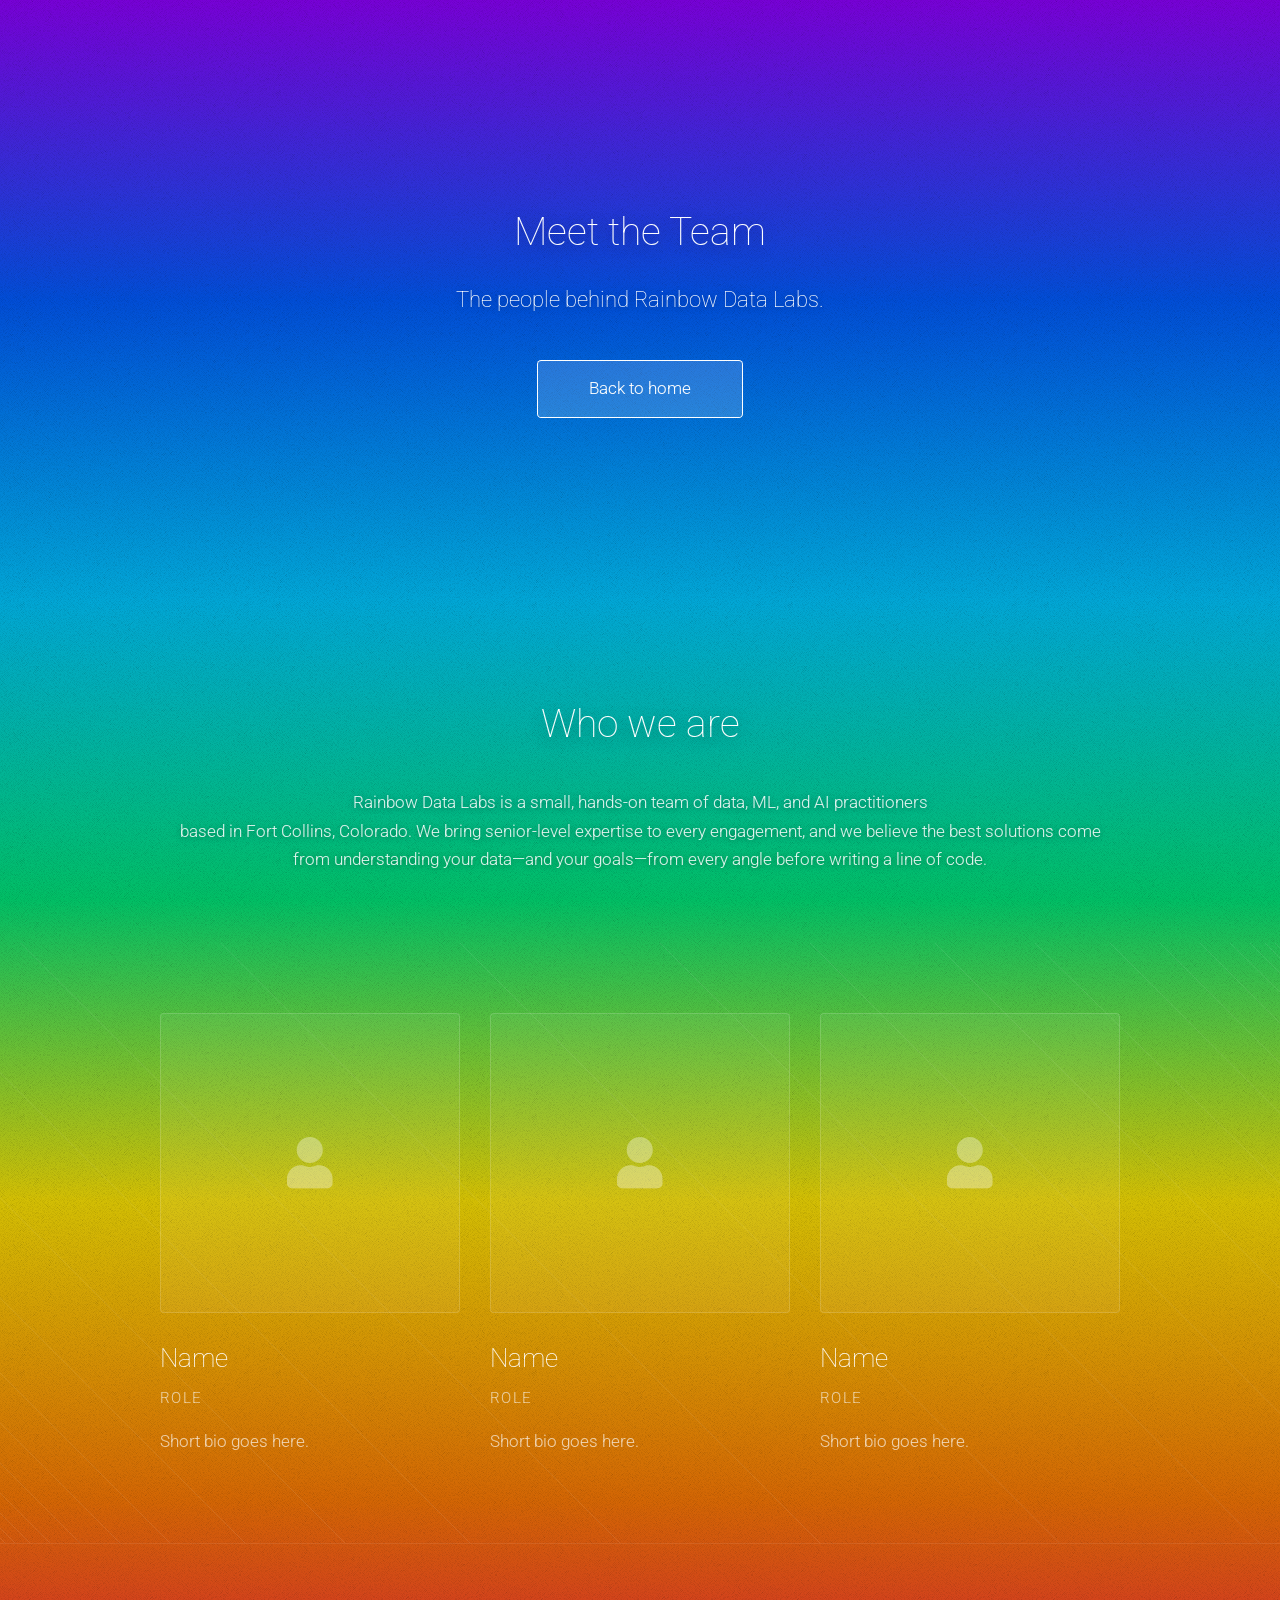
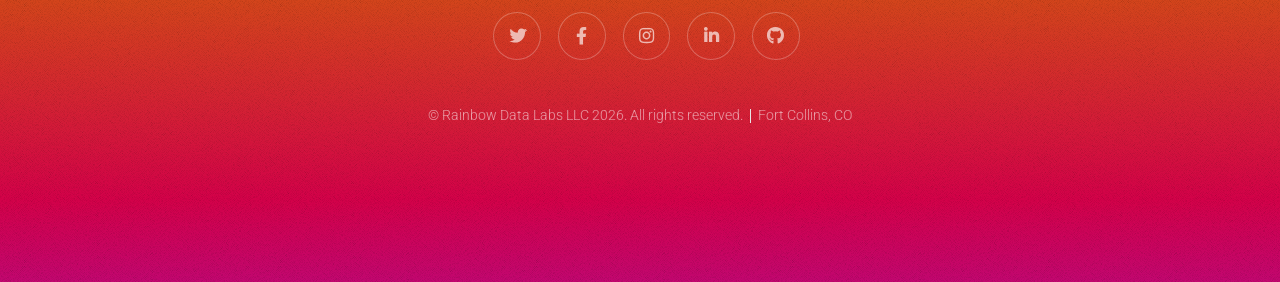
==== team.html @ acb71891 "Add Meet the Team page Simple standalone page with an intro paragraph and placeholder photo cards (n" ====
<!DOCTYPE HTML>
<!--
	Tessellate by HTML5 UP
	html5up.net | @ajlkn
	Free for personal and commercial use under the CCA 3.0 license (html5up.net/license)
-->
<html>
	<head>
		<title>Meet the Team | Rainbow Data Labs</title>
		<meta charset="utf-8" />
		<meta name="viewport" content="width=device-width, initial-scale=1, user-scalable=no" />
		<meta name="description" content="Meet the team behind Rainbow Data Labs — data, machine learning, and AI consulting in Fort Collins, Colorado." />
		<link rel="icon" href="images/favicon.svg" type="image/svg+xml" />
		<link rel="stylesheet" href="assets/css/main.css" />
		<style>
			.team-photo {
				display: block;
				width: 100%;
				padding-bottom: 100%;
				position: relative;
				border-radius: 4px;
				box-shadow: inset 0 0 0 1px rgba(255, 255, 255, 0.15);
				background: rgba(255, 255, 255, 0.05);
				margin-bottom: 1.5em;
				overflow: hidden;
			}

				.team-photo img {
					position: absolute;
					top: 0;
					left: 0;
					width: 100%;
					height: 100%;
					object-fit: cover;
				}

				.team-photo .icon {
					position: absolute;
					top: 50%;
					left: 50%;
					transform: translate(-50%, -50%);
					font-size: 3em;
					color: rgba(255, 255, 255, 0.35);
				}

			.team-member h3 {
				margin-bottom: 0.25em;
			}

			.team-member .role {
				display: block;
				margin-bottom: 1em;
				font-size: 0.85em;
				text-transform: uppercase;
				letter-spacing: 0.1em;
				color: rgba(255, 255, 255, 0.6);
			}
		</style>
	</head>
	<body class="is-preload">

		<!-- Header -->
			<section id="header" class="dark">
				<header>
					<h1>Meet the Team</h1>
					<p>The people behind Rainbow Data Labs.</p>
				</header>
				<footer>
					<a href="index.html" class="button">Back to home</a>
				</footer>
			</section>

		<!-- Team -->
			<section id="team" class="main">
				<header>
					<div class="container">
						<h2>Who we are</h2>
						<p>Rainbow Data Labs is a small, hands-on team of data, ML, and AI practitioners<br />
						based in Fort Collins, Colorado. We bring senior-level expertise to every engagement,
						and we believe the best solutions come from understanding your data—and your
						goals—from every angle before writing a line of code.</p>
					</div>
				</header>
				<div class="content dark style2">
					<div class="container">
						<div class="row">
							<div class="col-4 col-12-narrow team-member">
								<span class="team-photo">
									<span class="icon solid fa-user"></span>
									<!-- Replace with: <img src="images/team-01.jpg" alt="Team member name" /> -->
								</span>
								<h3>Name</h3>
								<span class="role">Role</span>
								<p>Short bio goes here.</p>
							</div>
							<div class="col-4 col-12-narrow team-member">
								<span class="team-photo">
									<span class="icon solid fa-user"></span>
									<!-- Replace with: <img src="images/team-02.jpg" alt="Team member name" /> -->
								</span>
								<h3>Name</h3>
								<span class="role">Role</span>
								<p>Short bio goes here.</p>
							</div>
							<div class="col-4 col-12-narrow team-member">
								<span class="team-photo">
									<span class="icon solid fa-user"></span>
									<!-- Replace with: <img src="images/team-03.jpg" alt="Team member name" /> -->
								</span>
								<h3>Name</h3>
								<span class="role">Role</span>
								<p>Short bio goes here.</p>
							</div>
						</div>
					</div>
				</div>
			</section>

		<!-- Footer -->
			<section id="footer">
				<ul class="icons">
					<li><a href="#" class="icon brands fa-twitter"><span class="label">Twitter</span></a></li>
					<li><a href="#" class="icon brands fa-facebook-f"><span class="label">Facebook</span></a></li>
					<li><a href="#" class="icon brands fa-instagram"><span class="label">Instagram</span></a></li>
					<li><a href="#" class="icon brands fa-linkedin-in"><span class="label">LinkedIn</span></a></li>
					<li><a href="#" class="icon brands fa-github"><span class="label">GitHub</span></a></li>
				</ul>
				<div class="copyright">
					<ul class="menu">
						<li>&copy; Rainbow Data Labs LLC 2026. All rights reserved.</li><li>Fort Collins, CO</li>
					</ul>
				</div>
			</section>

		<!-- Scripts -->
			<script src="assets/js/jquery.min.js"></script>
			<script src="assets/js/browser.min.js"></script>
			<script src="assets/js/breakpoints.min.js"></script>
			<script src="assets/js/util.js"></script>
			<script src="assets/js/main.js"></script>

	</body>
</html>
---- assets/css/main.css ----
@import url("fontawesome-all.min.css");
@import url("https://fonts.googleapis.com/css?family=Roboto:100,100italic,300,300italic,400,400italic");

/*
	Tessellate by HTML5 UP
	html5up.net | @ajlkn
	Free for personal and commercial use under the CCA 3.0 license (html5up.net/license)
*/

html, body, div, span, applet, object,
iframe, h1, h2, h3, h4, h5, h6, p, blockquote,
pre, a, abbr, acronym, address, big, cite,
code, del, dfn, em, img, ins, kbd, q, s, samp,
small, strike, strong, sub, sup, tt, var, b,
u, i, center, dl, dt, dd, ol, ul, li, fieldset,
form, label, legend, table, caption, tbody,
tfoot, thead, tr, th, td, article, aside,
canvas, details, embed, figure, figcaption,
footer, header, hgroup, menu, nav, output, ruby,
section, summary, time, mark, audio, video {
	margin: 0;
	padding: 0;
	border: 0;
	font-size: 100%;
	font: inherit;
	vertical-align: baseline;}

article, aside, details, figcaption, figure,
footer, header, hgroup, menu, nav, section {
	display: block;}

body {
	line-height: 1;
}

ol, ul {
	list-style: none;
}

blockquote, q {
	quotes: none;
}

	blockquote:before, blockquote:after, q:before, q:after {
		content: '';
		content: none;
	}

table {
	border-collapse: collapse;
	border-spacing: 0;
}

body {
	-webkit-text-size-adjust: none;
}

mark {
	background-color: transparent;
	color: inherit;
}

input::-moz-focus-inner {
	border: 0;
	padding: 0;
}

input, select, textarea {
	-moz-appearance: none;
	-webkit-appearance: none;
	-ms-appearance: none;
	appearance: none;
}

/* Basic */

	@-ms-viewport {
		width: device-width;
	}

	html {
		box-sizing: border-box;
	}

	*, *:before, *:after {
		box-sizing: inherit;
	}

	body {
		background-image: url("images/overlay.png"),
			linear-gradient(rgba(10, 10, 24, 0.18), rgba(10, 10, 24, 0.18)),
			repeating-linear-gradient(180deg,
				#8f00ff 0px,
				#005cff 300px,
				#00c8ff 600px,
				#00e676 900px,
				#ffe600 1200px,
				#ff7a00 1500px,
				#ff0054 1800px,
				#b517ff 2100px,
				#8f00ff 2400px);
		font-family: 'Roboto', sans-serif;
		font-weight: 300;
		font-size: 17pt;
		line-height: 1.75em;
		color: #888;
		-webkit-text-stroke: 0.1px;
	}

		body.is-preload *, body.is-preload *:before, body.is-preload *:after {
			-moz-animation: none !important;
			-webkit-animation: none !important;
			-ms-animation: none !important;
			animation: none !important;
			-moz-transition: none !important;
			-webkit-transition: none !important;
			-ms-transition: none !important;
			transition: none !important;
		}

	.dark {
		color: #aaa;
		color: rgba(255, 255, 255, 0.65);
	}

	input, textarea, select {
		font-family: 'Roboto', sans-serif;
		font-weight: 300;
		font-size: 17pt;
		line-height: 1.75em;
		color: #888;
		-webkit-text-stroke: 0.1px;
	}

	h1, h2, h3, h4, h5, h6 {
		color: #666;
		margin: 0 0 1em 0;
		font-weight: 100;
		line-height: 1.5em;
	}

	h1 a, h2 a, h3 a, h4 a, h5 a, h6 a {
		color: inherit;
		text-decoration: none;
	}

	.dark h1, .dark h2, .dark h3, .dark h4, .dark h5, .dark h6 {
		color: #fff;
	}

	strong, b {
		font-weight: 400;
		color: inherit;
	}

	.dark strong, .dark b {
		color: #fff;
		color: rgba(255, 255, 255, 0.85);
	}

	em, i {
		font-style: italic;
	}

	a {
		-moz-transition: border-bottom-color 0.25s ease-in-out;
		-webkit-transition: border-bottom-color 0.25s ease-in-out;
		-ms-transition: border-bottom-color 0.25s ease-in-out;
		transition: border-bottom-color 0.25s ease-in-out;
		color: inherit;
		text-decoration: none;
		border-bottom: dotted 1px rgba(0, 0, 0, 0.25);
	}

		a:hover {
			border-bottom-color: rgba(0, 0, 0, 0);
		}

	.dark a {
		color: #fff;
		border-bottom-color: rgba(255, 255, 255, 0.5);
	}

		.dark a:hover {
			border-bottom-color: rgba(255, 255, 255, 0);
		}

	sub {
		position: relative;
		top: 0.5em;
		font-size: 0.8em;
	}

	sup {
		position: relative;
		top: -0.5em;
		font-size: 0.8em;
	}

	hr {
		border: 0;
		border-top: solid 1px #e6e6e6;
		margin: 2em 0 2em 0;
	}

	.dark hr {
		border-top-color: rgba(255, 255, 255, 0.5);
	}

	blockquote {
		border-left: solid 0.25em #e6e6e6;
		padding: 1em 0 1em 2em;
		font-style: italic;
	}

	.dark blockquote {
		border-left-color: rgba(255, 255, 255, 0.5);
	}

	p, ul, ol, dl, table {
		margin-bottom: 1em;
	}

	p {
		text-align: justify;
	}

	header {
		margin-bottom: 1em;
	}

		header h1, header h2, header h3, header h4, header h5, header h6 {
			margin: 0;
		}

		header p {
			display: block;
			margin: 0;
			padding: 0.25em 0 0.5em 0;
		}

	footer {
		padding-top: 1.5em;
	}

	br.clear {
		clear: both;
	}

	.featured {
		text-align: center;
	}

		.featured p {
			text-align: center;
		}

/* Container */

	.container {
		margin: 0 auto;
		max-width: 100%;
		width: 1360px;
	}

		.container.medium {
			width: 1020px;
		}

		@media screen and (max-width: 1680px) {

			.container {
				width: 1200px;
			}

				.container.medium {
					width: 900px;
				}

		}

		@media screen and (max-width: 1280px) {

			.container {
				width: 960px;
			}

				.container.medium {
					width: 720px;
				}

		}

		@media screen and (max-width: 1000px) {

			.container {
				width: 100% !important;
			}

		}

/* Row */

	.row {
		display: flex;
		flex-wrap: wrap;
		box-sizing: border-box;
		align-items: stretch;
	}

		.row > * {
			box-sizing: border-box;
		}

		.row.gtr-uniform > * > :last-child {
			margin-bottom: 0;
		}

		.row.aln-left {
			justify-content: flex-start;
		}

		.row.aln-center {
			justify-content: center;
		}

		.row.aln-right {
			justify-content: flex-end;
		}

		.row.aln-top {
			align-items: flex-start;
		}

		.row.aln-middle {
			align-items: center;
		}

		.row.aln-bottom {
			align-items: flex-end;
		}

		.row > .imp {
			order: -1;
		}

		.row > .col-1 {
			width: 8.33333%;
		}

		.row > .off-1 {
			margin-left: 8.33333%;
		}

		.row > .col-2 {
			width: 16.66667%;
		}

		.row > .off-2 {
			margin-left: 16.66667%;
		}

		.row > .col-3 {
			width: 25%;
		}

		.row > .off-3 {
			margin-left: 25%;
		}

		.row > .col-4 {
			width: 33.33333%;
		}

		.row > .off-4 {
			margin-left: 33.33333%;
		}

		.row > .col-5 {
			width: 41.66667%;
		}

		.row > .off-5 {
			margin-left: 41.66667%;
		}

		.row > .col-6 {
			width: 50%;
		}

		.row > .off-6 {
			margin-left: 50%;
		}

		.row > .col-7 {
			width: 58.33333%;
		}

		.row > .off-7 {
			margin-left: 58.33333%;
		}

		.row > .col-8 {
			width: 66.66667%;
		}

		.row > .off-8 {
			margin-left: 66.66667%;
		}

		.row > .col-9 {
			width: 75%;
		}

		.row > .off-9 {
			margin-left: 75%;
		}

		.row > .col-10 {
			width: 83.33333%;
		}

		.row > .off-10 {
			margin-left: 83.33333%;
		}

		.row > .col-11 {
			width: 91.66667%;
		}

		.row > .off-11 {
			margin-left: 91.66667%;
		}

		.row > .col-12 {
			width: 100%;
		}

		.row > .off-12 {
			margin-left: 100%;
		}

		.row.gtr-0 {
			margin-top: 0px;
			margin-left: 0px;
		}

			.row.gtr-0 > * {
				padding: 0px 0 0 0px;
			}

			.row.gtr-0.gtr-uniform {
				margin-top: 0px;
			}

				.row.gtr-0.gtr-uniform > * {
					padding-top: 0px;
				}

		.row.gtr-25 {
			margin-top: -12.5px;
			margin-left: -12.5px;
		}

			.row.gtr-25 > * {
				padding: 12.5px 0 0 12.5px;
			}

			.row.gtr-25.gtr-uniform {
				margin-top: -12.5px;
			}

				.row.gtr-25.gtr-uniform > * {
					padding-top: 12.5px;
				}

		.row.gtr-50 {
			margin-top: -25px;
			margin-left: -25px;
		}

			.row.gtr-50 > * {
				padding: 25px 0 0 25px;
			}

			.row.gtr-50.gtr-uniform {
				margin-top: -25px;
			}

				.row.gtr-50.gtr-uniform > * {
					padding-top: 25px;
				}

		.row {
			margin-top: -50px;
			margin-left: -50px;
		}

			.row > * {
				padding: 50px 0 0 50px;
			}

			.row.gtr-uniform {
				margin-top: -50px;
			}

				.row.gtr-uniform > * {
					padding-top: 50px;
				}

		.row.gtr-150 {
			margin-top: -75px;
			margin-left: -75px;
		}

			.row.gtr-150 > * {
				padding: 75px 0 0 75px;
			}

			.row.gtr-150.gtr-uniform {
				margin-top: -75px;
			}

				.row.gtr-150.gtr-uniform > * {
					padding-top: 75px;
				}

		.row.gtr-200 {
			margin-top: -100px;
			margin-left: -100px;
		}

			.row.gtr-200 > * {
				padding: 100px 0 0 100px;
			}

			.row.gtr-200.gtr-uniform {
				margin-top: -100px;
			}

				.row.gtr-200.gtr-uniform > * {
					padding-top: 100px;
				}

		@media screen and (max-width: 1680px) {

			.row {
				display: flex;
				flex-wrap: wrap;
				box-sizing: border-box;
				align-items: stretch;
			}

				.row > * {
					box-sizing: border-box;
				}

				.row.gtr-uniform > * > :last-child {
					margin-bottom: 0;
				}

				.row.aln-left {
					justify-content: flex-start;
				}

				.row.aln-center {
					justify-content: center;
				}

				.row.aln-right {
					justify-content: flex-end;
				}

				.row.aln-top {
					align-items: flex-start;
				}

				.row.aln-middle {
					align-items: center;
				}

				.row.aln-bottom {
					align-items: flex-end;
				}

				.row > .imp-wide {
					order: -1;
				}

				.row > .col-1-wide {
					width: 8.33333%;
				}

				.row > .off-1-wide {
					margin-left: 8.33333%;
				}

				.row > .col-2-wide {
					width: 16.66667%;
				}

				.row > .off-2-wide {
					margin-left: 16.66667%;
				}

				.row > .col-3-wide {
					width: 25%;
				}

				.row > .off-3-wide {
					margin-left: 25%;
				}

				.row > .col-4-wide {
					width: 33.33333%;
				}

				.row > .off-4-wide {
					margin-left: 33.33333%;
				}

				.row > .col-5-wide {
					width: 41.66667%;
				}

				.row > .off-5-wide {
					margin-left: 41.66667%;
				}

				.row > .col-6-wide {
					width: 50%;
				}

				.row > .off-6-wide {
					margin-left: 50%;
				}

				.row > .col-7-wide {
					width: 58.33333%;
				}

				.row > .off-7-wide {
					margin-left: 58.33333%;
				}

				.row > .col-8-wide {
					width: 66.66667%;
				}

				.row > .off-8-wide {
					margin-left: 66.66667%;
				}

				.row > .col-9-wide {
					width: 75%;
				}

				.row > .off-9-wide {
					margin-left: 75%;
				}

				.row > .col-10-wide {
					width: 83.33333%;
				}

				.row > .off-10-wide {
					margin-left: 83.33333%;
				}

				.row > .col-11-wide {
					width: 91.66667%;
				}

				.row > .off-11-wide {
					margin-left: 91.66667%;
				}

				.row > .col-12-wide {
					width: 100%;
				}

				.row > .off-12-wide {
					margin-left: 100%;
				}

				.row.gtr-0 {
					margin-top: 0px;
					margin-left: 0px;
				}

					.row.gtr-0 > * {
						padding: 0px 0 0 0px;
					}

					.row.gtr-0.gtr-uniform {
						margin-top: 0px;
					}

						.row.gtr-0.gtr-uniform > * {
							padding-top: 0px;
						}

				.row.gtr-25 {
					margin-top: -10px;
					margin-left: -10px;
				}

					.row.gtr-25 > * {
						padding: 10px 0 0 10px;
					}

					.row.gtr-25.gtr-uniform {
						margin-top: -10px;
					}

						.row.gtr-25.gtr-uniform > * {
							padding-top: 10px;
						}

				.row.gtr-50 {
					margin-top: -20px;
					margin-left: -20px;
				}

					.row.gtr-50 > * {
						padding: 20px 0 0 20px;
					}

					.row.gtr-50.gtr-uniform {
						margin-top: -20px;
					}

						.row.gtr-50.gtr-uniform > * {
							padding-top: 20px;
						}

				.row {
					margin-top: -40px;
					margin-left: -40px;
				}

					.row > * {
						padding: 40px 0 0 40px;
					}

					.row.gtr-uniform {
						margin-top: -40px;
					}

						.row.gtr-uniform > * {
							padding-top: 40px;
						}

				.row.gtr-150 {
					margin-top: -60px;
					margin-left: -60px;
				}

					.row.gtr-150 > * {
						padding: 60px 0 0 60px;
					}

					.row.gtr-150.gtr-uniform {
						margin-top: -60px;
					}

						.row.gtr-150.gtr-uniform > * {
							padding-top: 60px;
						}

				.row.gtr-200 {
					margin-top: -80px;
					margin-left: -80px;
				}

					.row.gtr-200 > * {
						padding: 80px 0 0 80px;
					}

					.row.gtr-200.gtr-uniform {
						margin-top: -80px;
					}

						.row.gtr-200.gtr-uniform > * {
							padding-top: 80px;
						}

		}

		@media screen and (max-width: 1280px) {

			.row {
				display: flex;
				flex-wrap: wrap;
				box-sizing: border-box;
				align-items: stretch;
			}

				.row > * {
					box-sizing: border-box;
				}

				.row.gtr-uniform > * > :last-child {
					margin-bottom: 0;
				}

				.row.aln-left {
					justify-content: flex-start;
				}

				.row.aln-center {
					justify-content: center;
				}

				.row.aln-right {
					justify-content: flex-end;
				}

				.row.aln-top {
					align-items: flex-start;
				}

				.row.aln-middle {
					align-items: center;
				}

				.row.aln-bottom {
					align-items: flex-end;
				}

				.row > .imp-normal {
					order: -1;
				}

				.row > .col-1-normal {
					width: 8.33333%;
				}

				.row > .off-1-normal {
					margin-left: 8.33333%;
				}

				.row > .col-2-normal {
					width: 16.66667%;
				}

				.row > .off-2-normal {
					margin-left: 16.66667%;
				}

				.row > .col-3-normal {
					width: 25%;
				}

				.row > .off-3-normal {
					margin-left: 25%;
				}

				.row > .col-4-normal {
					width: 33.33333%;
				}

				.row > .off-4-normal {
					margin-left: 33.33333%;
				}

				.row > .col-5-normal {
					width: 41.66667%;
				}

				.row > .off-5-normal {
					margin-left: 41.66667%;
				}

				.row > .col-6-normal {
					width: 50%;
				}

				.row > .off-6-normal {
					margin-left: 50%;
				}

				.row > .col-7-normal {
					width: 58.33333%;
				}

				.row > .off-7-normal {
					margin-left: 58.33333%;
				}

				.row > .col-8-normal {
					width: 66.66667%;
				}

				.row > .off-8-normal {
					margin-left: 66.66667%;
				}

				.row > .col-9-normal {
					width: 75%;
				}

				.row > .off-9-normal {
					margin-left: 75%;
				}

				.row > .col-10-normal {
					width: 83.33333%;
				}

				.row > .off-10-normal {
					margin-left: 83.33333%;
				}

				.row > .col-11-normal {
					width: 91.66667%;
				}

				.row > .off-11-normal {
					margin-left: 91.66667%;
				}

				.row > .col-12-normal {
					width: 100%;
				}

				.row > .off-12-normal {
					margin-left: 100%;
				}

				.row.gtr-0 {
					margin-top: 0px;
					margin-left: 0px;
				}

					.row.gtr-0 > * {
						padding: 0px 0 0 0px;
					}

					.row.gtr-0.gtr-uniform {
						margin-top: 0px;
					}

						.row.gtr-0.gtr-uniform > * {
							padding-top: 0px;
						}

				.row.gtr-25 {
					margin-top: -7.5px;
					margin-left: -7.5px;
				}

					.row.gtr-25 > * {
						padding: 7.5px 0 0 7.5px;
					}

					.row.gtr-25.gtr-uniform {
						margin-top: -7.5px;
					}

						.row.gtr-25.gtr-uniform > * {
							padding-top: 7.5px;
						}

				.row.gtr-50 {
					margin-top: -15px;
					margin-left: -15px;
				}

					.row.gtr-50 > * {
						padding: 15px 0 0 15px;
					}

					.row.gtr-50.gtr-uniform {
						margin-top: -15px;
					}

						.row.gtr-50.gtr-uniform > * {
							padding-top: 15px;
						}

				.row {
					margin-top: -30px;
					margin-left: -30px;
				}

					.row > * {
						padding: 30px 0 0 30px;
					}

					.row.gtr-uniform {
						margin-top: -30px;
					}

						.row.gtr-uniform > * {
							padding-top: 30px;
						}

				.row.gtr-150 {
					margin-top: -45px;
					margin-left: -45px;
				}

					.row.gtr-150 > * {
						padding: 45px 0 0 45px;
					}

					.row.gtr-150.gtr-uniform {
						margin-top: -45px;
					}

						.row.gtr-150.gtr-uniform > * {
							padding-top: 45px;
						}

				.row.gtr-200 {
					margin-top: -60px;
					margin-left: -60px;
				}

					.row.gtr-200 > * {
						padding: 60px 0 0 60px;
					}

					.row.gtr-200.gtr-uniform {
						margin-top: -60px;
					}

						.row.gtr-200.gtr-uniform > * {
							padding-top: 60px;
						}

		}

		@media screen and (max-width: 1000px) {

			.row {
				display: flex;
				flex-wrap: wrap;
				box-sizing: border-box;
				align-items: stretch;
			}

				.row > * {
					box-sizing: border-box;
				}

				.row.gtr-uniform > * > :last-child {
					margin-bottom: 0;
				}

				.row.aln-left {
					justify-content: flex-start;
				}

				.row.aln-center {
					justify-content: center;
				}

				.row.aln-right {
					justify-content: flex-end;
				}

				.row.aln-top {
					align-items: flex-start;
				}

				.row.aln-middle {
					align-items: center;
				}

				.row.aln-bottom {
					align-items: flex-end;
				}

				.row > .imp-narrow {
					order: -1;
				}

				.row > .col-1-narrow {
					width: 8.33333%;
				}

				.row > .off-1-narrow {
					margin-left: 8.33333%;
				}

				.row > .col-2-narrow {
					width: 16.66667%;
				}

				.row > .off-2-narrow {
					margin-left: 16.66667%;
				}

				.row > .col-3-narrow {
					width: 25%;
				}

				.row > .off-3-narrow {
					margin-left: 25%;
				}

				.row > .col-4-narrow {
					width: 33.33333%;
				}

				.row > .off-4-narrow {
					margin-left: 33.33333%;
				}

				.row > .col-5-narrow {
					width: 41.66667%;
				}

				.row > .off-5-narrow {
					margin-left: 41.66667%;
				}

				.row > .col-6-narrow {
					width: 50%;
				}

				.row > .off-6-narrow {
					margin-left: 50%;
				}

				.row > .col-7-narrow {
					width: 58.33333%;
				}

				.row > .off-7-narrow {
					margin-left: 58.33333%;
				}

				.row > .col-8-narrow {
					width: 66.66667%;
				}

				.row > .off-8-narrow {
					margin-left: 66.66667%;
				}

				.row > .col-9-narrow {
					width: 75%;
				}

				.row > .off-9-narrow {
					margin-left: 75%;
				}

				.row > .col-10-narrow {
					width: 83.33333%;
				}

				.row > .off-10-narrow {
					margin-left: 83.33333%;
				}

				.row > .col-11-narrow {
					width: 91.66667%;
				}

				.row > .off-11-narrow {
					margin-left: 91.66667%;
				}

				.row > .col-12-narrow {
					width: 100%;
				}

				.row > .off-12-narrow {
					margin-left: 100%;
				}

				.row.gtr-0 {
					margin-top: 0px;
					margin-left: 0px;
				}

					.row.gtr-0 > * {
						padding: 0px 0 0 0px;
					}

					.row.gtr-0.gtr-uniform {
						margin-top: 0px;
					}

						.row.gtr-0.gtr-uniform > * {
							padding-top: 0px;
						}

				.row.gtr-25 {
					margin-top: -6.25px;
					margin-left: -6.25px;
				}

					.row.gtr-25 > * {
						padding: 6.25px 0 0 6.25px;
					}

					.row.gtr-25.gtr-uniform {
						margin-top: -6.25px;
					}

						.row.gtr-25.gtr-uniform > * {
							padding-top: 6.25px;
						}

				.row.gtr-50 {
					margin-top: -12.5px;
					margin-left: -12.5px;
				}

					.row.gtr-50 > * {
						padding: 12.5px 0 0 12.5px;
					}

					.row.gtr-50.gtr-uniform {
						margin-top: -12.5px;
					}

						.row.gtr-50.gtr-uniform > * {
							padding-top: 12.5px;
						}

				.row {
					margin-top: -25px;
					margin-left: -25px;
				}

					.row > * {
						padding: 25px 0 0 25px;
					}

					.row.gtr-uniform {
						margin-top: -25px;
					}

						.row.gtr-uniform > * {
							padding-top: 25px;
						}

				.row.gtr-150 {
					margin-top: -37.5px;
					margin-left: -37.5px;
				}

					.row.gtr-150 > * {
						padding: 37.5px 0 0 37.5px;
					}

					.row.gtr-150.gtr-uniform {
						margin-top: -37.5px;
					}

						.row.gtr-150.gtr-uniform > * {
							padding-top: 37.5px;
						}

				.row.gtr-200 {
					margin-top: -50px;
					margin-left: -50px;
				}

					.row.gtr-200 > * {
						padding: 50px 0 0 50px;
					}

					.row.gtr-200.gtr-uniform {
						margin-top: -50px;
					}

						.row.gtr-200.gtr-uniform > * {
							padding-top: 50px;
						}

		}

		@media screen and (max-width: 736px) {

			.row {
				display: flex;
				flex-wrap: wrap;
				box-sizing: border-box;
				align-items: stretch;
			}

				.row > * {
					box-sizing: border-box;
				}

				.row.gtr-uniform > * > :last-child {
					margin-bottom: 0;
				}

				.row.aln-left {
					justify-content: flex-start;
				}

				.row.aln-center {
					justify-content: center;
				}

				.row.aln-right {
					justify-content: flex-end;
				}

				.row.aln-top {
					align-items: flex-start;
				}

				.row.aln-middle {
					align-items: center;
				}

				.row.aln-bottom {
					align-items: flex-end;
				}

				.row > .imp-mobile {
					order: -1;
				}

				.row > .col-1-mobile {
					width: 8.33333%;
				}

				.row > .off-1-mobile {
					margin-left: 8.33333%;
				}

				.row > .col-2-mobile {
					width: 16.66667%;
				}

				.row > .off-2-mobile {
					margin-left: 16.66667%;
				}

				.row > .col-3-mobile {
					width: 25%;
				}

				.row > .off-3-mobile {
					margin-left: 25%;
				}

				.row > .col-4-mobile {
					width: 33.33333%;
				}

				.row > .off-4-mobile {
					margin-left: 33.33333%;
				}

				.row > .col-5-mobile {
					width: 41.66667%;
				}

				.row > .off-5-mobile {
					margin-left: 41.66667%;
				}

				.row > .col-6-mobile {
					width: 50%;
				}

				.row > .off-6-mobile {
					margin-left: 50%;
				}

				.row > .col-7-mobile {
					width: 58.33333%;
				}

				.row > .off-7-mobile {
					margin-left: 58.33333%;
				}

				.row > .col-8-mobile {
					width: 66.66667%;
				}

				.row > .off-8-mobile {
					margin-left: 66.66667%;
				}

				.row > .col-9-mobile {
					width: 75%;
				}

				.row > .off-9-mobile {
					margin-left: 75%;
				}

				.row > .col-10-mobile {
					width: 83.33333%;
				}

				.row > .off-10-mobile {
					margin-left: 83.33333%;
				}

				.row > .col-11-mobile {
					width: 91.66667%;
				}

				.row > .off-11-mobile {
					margin-left: 91.66667%;
				}

				.row > .col-12-mobile {
					width: 100%;
				}

				.row > .off-12-mobile {
					margin-left: 100%;
				}

				.row.gtr-0 {
					margin-top: 0px;
					margin-left: 0px;
				}

					.row.gtr-0 > * {
						padding: 0px 0 0 0px;
					}

					.row.gtr-0.gtr-uniform {
						margin-top: 0px;
					}

						.row.gtr-0.gtr-uniform > * {
							padding-top: 0px;
						}

				.row.gtr-25 {
					margin-top: -5px;
					margin-left: -5px;
				}

					.row.gtr-25 > * {
						padding: 5px 0 0 5px;
					}

					.row.gtr-25.gtr-uniform {
						margin-top: -5px;
					}

						.row.gtr-25.gtr-uniform > * {
							padding-top: 5px;
						}

				.row.gtr-50 {
					margin-top: -10px;
					margin-left: -10px;
				}

					.row.gtr-50 > * {
						padding: 10px 0 0 10px;
					}

					.row.gtr-50.gtr-uniform {
						margin-top: -10px;
					}

						.row.gtr-50.gtr-uniform > * {
							padding-top: 10px;
						}

				.row {
					margin-top: -20px;
					margin-left: -20px;
				}

					.row > * {
						padding: 20px 0 0 20px;
					}

					.row.gtr-uniform {
						margin-top: -20px;
					}

						.row.gtr-uniform > * {
							padding-top: 20px;
						}

				.row.gtr-150 {
					margin-top: -30px;
					margin-left: -30px;
				}

					.row.gtr-150 > * {
						padding: 30px 0 0 30px;
					}

					.row.gtr-150.gtr-uniform {
						margin-top: -30px;
					}

						.row.gtr-150.gtr-uniform > * {
							padding-top: 30px;
						}

				.row.gtr-200 {
					margin-top: -40px;
					margin-left: -40px;
				}

					.row.gtr-200 > * {
						padding: 40px 0 0 40px;
					}

					.row.gtr-200.gtr-uniform {
						margin-top: -40px;
					}

						.row.gtr-200.gtr-uniform > * {
							padding-top: 40px;
						}

		}

/* Sections/Article */

	section,
	article {
		margin-bottom: 3em;
	}

	section > :last-child,
	article > :last-child,
	section:last-child,
	article:last-child {
		margin-bottom: 0;
	}

	.row > section,
	.row > article {
		margin-bottom: 0;
	}

/* Image */

	.image {
		position: relative;
		display: inline-block;
		border: 0;
	}

		.image:after {
			content: '';
			position: absolute;
			left: 0;
			top: 0;
			width: 100%;
			height: 100%;
			background: url("images/overlay.png");
		}

		.image img {
			display: block;
			width: 100%;
			border-radius: 0.5em;
		}

		.image.featured {
			display: block;
			width: 100%;
			margin: 0 0 2em 0;
		}

		.image.fit {
			display: block;
			width: 100%;
		}

		.image.left {
			float: left;
			margin: 0 2em 2em 0;
		}

		.image.centered {
			display: block;
			margin: 0 0 2em 0;
		}

			.image.centered img {
				margin: 0 auto;
				width: auto;
			}

/* List */

	ul {
		list-style: disc;
		padding-left: 1em;
	}

		ul li {
			padding-left: 0.5em;
		}

	ol {
		list-style: decimal;
		padding-left: 1.25em;
	}

		ol li {
			padding-left: 0.25em;
		}

/* Icons */

	ul.icons {
		cursor: default;
		list-style: none;
		padding-left: 0;
	}

		ul.icons li {
			display: inline-block;
			padding-left: 0.75em;
		}

		ul.icons a {
			-moz-transition: background-color 0.25s ease-in-out;
			-webkit-transition: background-color 0.25s ease-in-out;
			-ms-transition: background-color 0.25s ease-in-out;
			transition: background-color 0.25s ease-in-out;
			display: inline-block;
			width: 2.75em;
			height: 2.75em;
			line-height: 2.8em;
			text-align: center;
			border: 0;
			box-shadow: inset 0 0 0 1px #e6e6e6;
			border-radius: 100%;
			color: #aaa;
		}

			ul.icons a:hover {
				background: rgba(0, 0, 0, 0.025);
			}

/* Menu */

	ul.menu {
		cursor: default;
		list-style: none;
		padding-left: 0;
	}

		ul.menu li {
			display: inline-block;
			line-height: 1em;
			border-left: solid 1px #e6e6e6;
			padding: 0 0 0 0.5em;
			margin: 0 0 0 0.5em;
		}

			ul.menu li:first-child {
				border-left: 0;
				padding-left: 0;
				margin-left: 0;
			}

/* Actions */

	ul.actions {
		display: -moz-flex;
		display: -webkit-flex;
		display: -ms-flex;
		display: flex;
		cursor: default;
		list-style: none;
		margin-left: -1em;
		padding-left: 0;
	}

		ul.actions li {
			padding: 0 0 0 1em;
			vertical-align: middle;
		}

		ul.actions.special {
			-moz-justify-content: center;
			-webkit-justify-content: center;
			-ms-justify-content: center;
			justify-content: center;
			width: 100%;
			margin-left: 0;
		}

			ul.actions.special li:first-child {
				padding-left: 0;
			}

		ul.actions.stacked {
			-moz-flex-direction: column;
			-webkit-flex-direction: column;
			-ms-flex-direction: column;
			flex-direction: column;
			margin-left: 0;
		}

			ul.actions.stacked li {
				padding: 1.25em 0 0 0;
			}

				ul.actions.stacked li:first-child {
					padding-top: 0;
				}

		ul.actions.fit {
			width: calc(100% + 1em);
		}

			ul.actions.fit li {
				-moz-flex-grow: 1;
				-webkit-flex-grow: 1;
				-ms-flex-grow: 1;
				flex-grow: 1;
				-moz-flex-shrink: 1;
				-webkit-flex-shrink: 1;
				-ms-flex-shrink: 1;
				flex-shrink: 1;
				width: 100%;
			}

				ul.actions.fit li > * {
					width: 100%;
				}

			ul.actions.fit.stacked {
				width: 100%;
			}

		@media screen and (max-width: 1000px) {

			ul.actions {
				-moz-justify-content: center;
				-webkit-justify-content: center;
				-ms-justify-content: center;
				justify-content: center;
				width: 100%;
				margin-left: 0;
			}

				ul.actions li:first-child {
					padding-left: 0;
				}

		}

		@media screen and (max-width: 736px) {

			ul.actions:not(.fixed) {
				-moz-flex-direction: column;
				-webkit-flex-direction: column;
				-ms-flex-direction: column;
				flex-direction: column;
				margin-left: 0;
				width: 100% !important;
			}

				ul.actions:not(.fixed) li {
					-moz-flex-grow: 1;
					-webkit-flex-grow: 1;
					-ms-flex-grow: 1;
					flex-grow: 1;
					-moz-flex-shrink: 1;
					-webkit-flex-shrink: 1;
					-ms-flex-shrink: 1;
					flex-shrink: 1;
					padding: 1em 0 0 0;
					text-align: center;
					width: 100%;
				}

					ul.actions:not(.fixed) li > * {
						width: 100%;
					}

					ul.actions:not(.fixed) li:first-child {
						padding-top: 0;
					}

					ul.actions:not(.fixed) li input[type="submit"],
					ul.actions:not(.fixed) li input[type="reset"],
					ul.actions:not(.fixed) li input[type="button"],
					ul.actions:not(.fixed) li button,
					ul.actions:not(.fixed) li .button {
						width: 100%;
					}

						ul.actions:not(.fixed) li input[type="submit"].icon:before,
						ul.actions:not(.fixed) li input[type="reset"].icon:before,
						ul.actions:not(.fixed) li input[type="button"].icon:before,
						ul.actions:not(.fixed) li button.icon:before,
						ul.actions:not(.fixed) li .button.icon:before {
							margin-left: -0.5em;
						}

		}

/* Form */

	form .actions {
		margin-bottom: 0;
	}

	form label {
		display: block;
	}

	form input[type="text"],
	form input[type="email"],
	form input[type="password"],
	form select,
	form .select,
	form textarea {
		-moz-transition: all 0.25s ease-in-out;
		-webkit-transition: all 0.25s ease-in-out;
		-ms-transition: all 0.25s ease-in-out;
		transition: all 0.25s ease-in-out;
		-moz-appearance: none;
		-webkit-appearance: none;
		-ms-appearance: none;
		appearance: none;
		display: block;
		box-shadow: inset 0 0 0 1px #e6e6e6;
		background: #f8f8f8;
		width: 100%;
		padding: 0.85em 1em 0.85em 1em;
		border-radius: 0.25em;
		border: 0;
	}

		form input[type="text"]:focus,
		form input[type="email"]:focus,
		form input[type="password"]:focus,
		form select:focus,
		form .select:focus,
		form textarea:focus {
			outline: 0;
			box-shadow: inset 0 0 0 1px #afd9e0;
			background: #fcfcfc;
		}

	form input[type="text"],
	form input[type="email"],
	form input[type="password"],
	form select {
		line-height: 1.25em;
	}

	form textarea {
		min-height: 13em;
	}

	form select {
		position: relative;
	}

		form select option:not(:checked) {
			color: #000;
		}

	form .select {
		position: relative;
		padding: 0;
		overflow-x: hidden;
		outline: 0;
	}

		form .select select {
			width: calc(100% + 2em);
			background: none !important;
			box-shadow: none !important;
			border: 0 !important;
			cursor: pointer;
		}

			form .select select::-moz-focus-inner {
				border: 0;
				outline: 0;
			}

		form .select:before {
			content: '';
			position: absolute;
			top: 15%;
			right: 1em;
			width: 1.25em;
			height: 75%;
			background: url("images/arrow.svg") center center no-repeat;
			background-size: contain;
			z-index: 0;
		}

		form .select select::-ms-expand {
			display: none;
		}

	form ::-moz-focus-inner {
		border: 0;
	}

	form ::-webkit-input-placeholder {
		color: #aaa !important;
	}

	form :-moz-placeholder {
		color: #555 !important;
	}

	form ::-moz-placeholder {
		color: #555 !important;
	}

	form :-ms-input-placeholder {
		color: #555 !important;
	}

	.dark form input[type="text"],
	.dark form input[type="email"],
	.dark form input[type="password"],
	.dark form select,
	.dark form .select,
	.dark form textarea {
		background: none;
		box-shadow: inset 0 0 0 1px rgba(255, 255, 255, 0.5);
		color: #fff;
	}

		.dark form input[type="text"]:focus,
		.dark form input[type="email"]:focus,
		.dark form input[type="password"]:focus,
		.dark form select:focus,
		.dark form .select:focus,
		.dark form textarea:focus {
			background: rgba(255, 255, 255, 0.1);
			box-shadow: inset 0 0 0 1px #fff;
		}

	.dark form .select:before {
		background: url("images/dark-arrow.svg") center center no-repeat;
		background-size: contain;
	}

	.dark form .formerize-placeholder {
		color: #aaa !important;
		color: rgba(255, 255, 255, 0.85) !important;
	}

	.dark form ::-webkit-input-placeholder {
		color: rgba(255, 255, 255, 0.85) !important;
	}

	.dark form :-moz-placeholder {
		color: rgba(255, 255, 255, 0.85) !important;
	}

	.dark form ::-moz-placeholder {
		color: rgba(255, 255, 255, 0.85) !important;
	}

	.dark form :-ms-input-placeholder {
		color: rgba(255, 255, 255, 0.85) !important;
	}

/* Table */

	table {
		width: 100%;
	}

		table.default {
			width: 100%;
			border-collapse: collapse;
		}

			table.default tbody tr {
				border: solid 1px #e6e6e6;
			}

				table.default tbody tr:nth-child(2n+2) {
					background: #f8f8f8;
				}

			table.default td {
				padding: 0.5em 1em 0.5em 1em;
			}

			table.default th {
				text-align: left;
				padding: 0.5em 1em 1em 1em;
			}

			table.default tfoot td {
				padding-top: 1em;
			}

	.dark table.default tbody tr {
		border-color: rgba(255, 255, 255, 0.5);
	}

		.dark table.default tbody tr:nth-child(2n+2) {
			background: rgba(255, 255, 255, 0.1);
		}

/* Button */

	input[type="button"],
	input[type="submit"],
	input[type="reset"],
	button,
	.button {
		-moz-transition: all 0.25s ease-in-out;
		-webkit-transition: all 0.25s ease-in-out;
		-ms-transition: all 0.25s ease-in-out;
		transition: all 0.25s ease-in-out;
		-webkit-appearance: none;
		position: relative;
		display: inline-block;
		background: #3d3d3d;
		padding: 0.85em 3em 0.85em 3em;
		border-radius: 0.25em;
		cursor: pointer;
		border: 0;
		color: #fff;
		text-align: center;
		text-decoration: none;
	}

		input[type="button"]:hover,
		input[type="submit"]:hover,
		input[type="reset"]:hover,
		button:hover,
		.button:hover {
			background: #4f4f4f;
		}

		input[type="button"].alt,
		input[type="submit"].alt,
		input[type="reset"].alt,
		button.alt,
		.button.alt {
			color: inherit;
			box-shadow: inset 0 0 0 1px #e6e6e6;
			background: none;
		}

			input[type="button"].alt:hover,
			input[type="submit"].alt:hover,
			input[type="reset"].alt:hover,
			button.alt:hover,
			.button.alt:hover {
				background: rgba(0, 0, 0, 0.025);
			}

	.dark input[type="button"],
	.dark input[type="submit"],
	.dark input[type="reset"],
	.dark button,
	.dark .button {
		background: rgba(255, 255, 255, 0.15);
		box-shadow: inset 0 0 0 1px #fff;
		color: #fff;
	}

		.dark input[type="button"]:hover,
		.dark input[type="submit"]:hover,
		.dark input[type="reset"]:hover,
		.dark button:hover,
		.dark .button:hover {
			background: rgba(255, 255, 255, 0.25);
		}

		.dark input[type="button"].alt,
		.dark input[type="submit"].alt,
		.dark input[type="reset"].alt,
		.dark button.alt,
		.dark .button.alt {
			background: none;
			box-shadow: inset 0 0 0 1px rgba(255, 255, 255, 0.5);
		}

			.dark input[type="button"].alt:hover,
			.dark input[type="submit"].alt:hover,
			.dark input[type="reset"].alt:hover,
			.dark button.alt:hover,
			.dark .button.alt:hover {
				background: rgba(255, 255, 255, 0.15);
				box-shadow: inset 0 0 0 1px #fff;
			}

/* Feature Icon */

	.feature-icon {
		display: inline-block;
		position: relative;
		padding-bottom: 5em;
		margin-bottom: 2.75em;
		cursor: default;
	}

		.feature-icon .icon {
			display: inline-block;
			width: 2em;
			height: 2em;
			font-size: 4.5em;
			border-radius: 100%;
			box-shadow: inset 0 0 0 1px #666;
			color: #666;
			line-height: 2em;
		}

		.feature-icon:before {
			content: '';
			background: #666;
			position: absolute;
			bottom: 0;
			left: 50%;
			margin-left: -0.325em;
			width: 0.65em;
			height: 0.65em;
			display: block;
			border-radius: 100%;
		}

		.feature-icon:after {
			content: '';
			position: absolute;
			left: 50%;
			bottom: 0.65em;
			width: 1px;
			height: 4.35em;
			background: #666;
			margin-left: -0.5px;
		}

	.dark .feature-icon .icon {
		background: rgba(255, 255, 255, 0.15);
		box-shadow: inset 0 0 0 1px rgba(255, 255, 255, 0.5);
		color: #fff;
	}

	.dark .feature-icon:before, .dark .feature-icon:after {
		background: rgba(255, 255, 255, 0.5);
	}

/* Icons */

	.icon {
		text-decoration: none;
		text-decoration: none;
	}

		.icon:before {
			-moz-osx-font-smoothing: grayscale;
			-webkit-font-smoothing: antialiased;
			display: inline-block;
			font-style: normal;
			font-variant: normal;
			text-rendering: auto;
			line-height: 1;
			text-transform: none !important;
			font-family: 'Font Awesome 5 Free';
			font-weight: 400;
		}

		.icon:before {
			line-height: inhreit;
		}

		.icon > .label {
			display: none;
		}

		.icon.solid:before {
			font-weight: 900;
		}

		.icon.brands:before {
			font-family: 'Font Awesome 5 Brands';
		}

/* Header */

	#header {
		position: relative;
		margin: 0;
		padding: 14em 0 14em 0;
		text-align: center;
		color: #fff;
	}

		#header header h1 {
			font-size: 2.25em;
			line-height: 1.25em;
			margin-bottom: 0;
			text-shadow: 0 0.08em 0.4em rgba(0, 0, 0, 0.45);
		}

		#header header p {
			margin-top: 1.25em;
			font-weight: 100;
			padding: 0;
			font-size: 1.25em;
			line-height: 1.5em;
			text-align: center;
			text-shadow: 0 0.06em 0.35em rgba(0, 0, 0, 0.4);
		}

		#header footer {
			padding-top: 1.5em;
		}

/* Main Sections */

	.main {
		position: relative;
		margin: 0;
	}

		.main > header {
			text-align: center;
			padding: 5em 0 5em 0;
			margin: 0;
			color: #fff;
		}

			.main > header h2 {
				font-size: 2.25em;
				font-weight: 100;
				margin-bottom: 0;
				color: #fff;
				text-shadow: 0 0.08em 0.4em rgba(0, 0, 0, 0.45);
			}

			.main > header p {
				margin: 2em 0 0 0;
				padding: 0;
				text-align: center;
				color: rgba(255, 255, 255, 0.85);
				text-shadow: 0 0.06em 0.35em rgba(0, 0, 0, 0.4);
			}

		.main > .content {
			padding: 6em 0 6em 0;
		}

			.main > .content h3 {
				font-size: 1.5em;
			}

			.main > .content.dark, .main > .content.style1, .main > .content.style2, .main > .content.style3, .main > .content.style4 {
				background: url("images/bgtr.svg") top right no-repeat, url("images/bgbl.svg") bottom left no-repeat;
			}

			.main > .content.style4 {
				padding-top: 0;
			}

/* Contact form */

	.contact-form-honeypot {
		position: absolute;
		left: -9999px;
		width: 1px;
		height: 1px;
		overflow: hidden;
	}

	.contact-form-status {
		min-height: 1.5em;
		margin: 0 0 1em 0;
		font-size: 0.9em;
		color: rgba(255, 255, 255, 0.85);
	}

		.contact-form-status.success {
			color: #baffc9;
		}

		.contact-form-status.error {
			color: #ffb3c1;
		}

/* Footer */

	#footer {
		position: relative;
		margin: 0;
		text-align: center;
		padding: 4em 0 8em 0;
		box-shadow: inset 0 1px 0 0 rgba(255, 255, 255, 0.08);
		color: rgba(255, 255, 255, 0.65);
	}

		#footer .copyright {
			margin-top: 3em;
			font-size: 0.8em;
			color: rgba(255, 255, 255, 0.5);
		}

			#footer .copyright a {
				color: inherit;
			}

		#footer ul.icons a {
			box-shadow: inset 0 0 0 1px rgba(255, 255, 255, 0.25);
			color: rgba(255, 255, 255, 0.65);
		}

			#footer ul.icons a:hover {
				background: rgba(255, 255, 255, 0.08);
			}

/* Wide */

	@media screen and (max-width: 1680px) {

		/* Basic */

			body, input, textarea, select {
				font-size: 15pt;
				line-height: 1.75em;
			}

	}

/* Normal */

	@media screen and (max-width: 1280px) {

		/* Basic */

			body, input, textarea, select {
				font-size: 13pt;
				line-height: 1.65em;
			}

		/* Feature Icon */

			.feature-icon {
				margin-bottom: 2em;
			}

		/* Header */

			#header {
				padding: 12em 0 12em 0;
			}

		/* Main Sections */

			.main > header {
				padding: 4em 0 4em 0;
			}

			.main > .content {
				padding: 4em 0 4em 0;
			}

	}

/* Narrow */

	@media screen and (max-width: 1000px) {

		/* Basic */

			header, footer, h2, h3, h4, h5, h6, header > p {
				text-align: center;
			}

		/* Sections/Article */

			section, article {
				margin: 0 0 2.5em 0 !important;
			}

			.row > section, .row > article {
				margin: 0 0 2.5em 0 !important;
			}

		/* Table */

			.table-wrapper {
				width: 100%;
				overflow-x: scroll;
				padding-left: 1px;
				-webkit-overflow-scrolling: touch;
			}

		/* Header */

			#header {
				margin: 0 !important;
				padding: 8em 2em 8em 2em;
			}

				#header header p {
					margin-top: 1em;
				}

				#header footer {
					padding-top: 1.25em;
				}

		/* Main Sections */

			.main {
				margin: 0 !important;
			}

				.main > header {
					padding: 3.5em 2em 3.5em 2em;
				}

					.main > header h2 {
						font-size: 1.85em;
					}

					.main > header br {
						display: none;
					}

					.main > header p {
						margin: 1.5em 0 0 0;
					}

				.main > .content {
					padding: 3.5em 20px 3.5em 20px;
				}

					.main > .content > .container > :last-child {
						margin-bottom: 0 !important;
					}

		/* Footer */

			#footer {
				margin: 0 !important;
				padding: 3em 0 3em 0;
			}

				#footer .copyright {
					margin-top: 2em;
				}

	}

/* Mobile */

	@media screen and (max-width: 736px) {

		/* Basic */

			body, input, textarea, select {
				font-size: 11pt;
			}

		/* Sections/Article */

			section, article {
				margin: 0 0 1.5em 0 !important;
			}

			.row > section, .row > article {
				margin: 0 0 1.5em 0 !important;
			}

		/* Button */

			.button {
				padding-left: 0;
				padding-right: 0;
				width: 100%;
				max-width: 24em;
			}

		/* Icons */

			ul.icons li {
				padding-left: 0.35em;
			}

		/* Menu */

			ul.menu li {
				border: 0;
				padding: 0;
				display: block;
				margin: 1em 0 1em 0;
			}

		/* Header */

			#header {
				padding: 6em 20px 6em 20px;
			}

				#header > header {
					padding: 0 1em 0 1em;
				}

		/* Main Sections */

			.main > header {
				padding: 3em 20px 3em 20px;
			}

				.main > header h2 {
					font-size: 1.5em;
				}

			.main > .content {
				padding: 3em 20px 3em 20px;
			}

				.main > .content h3 {
					font-size: 1.25em;
				}

	}
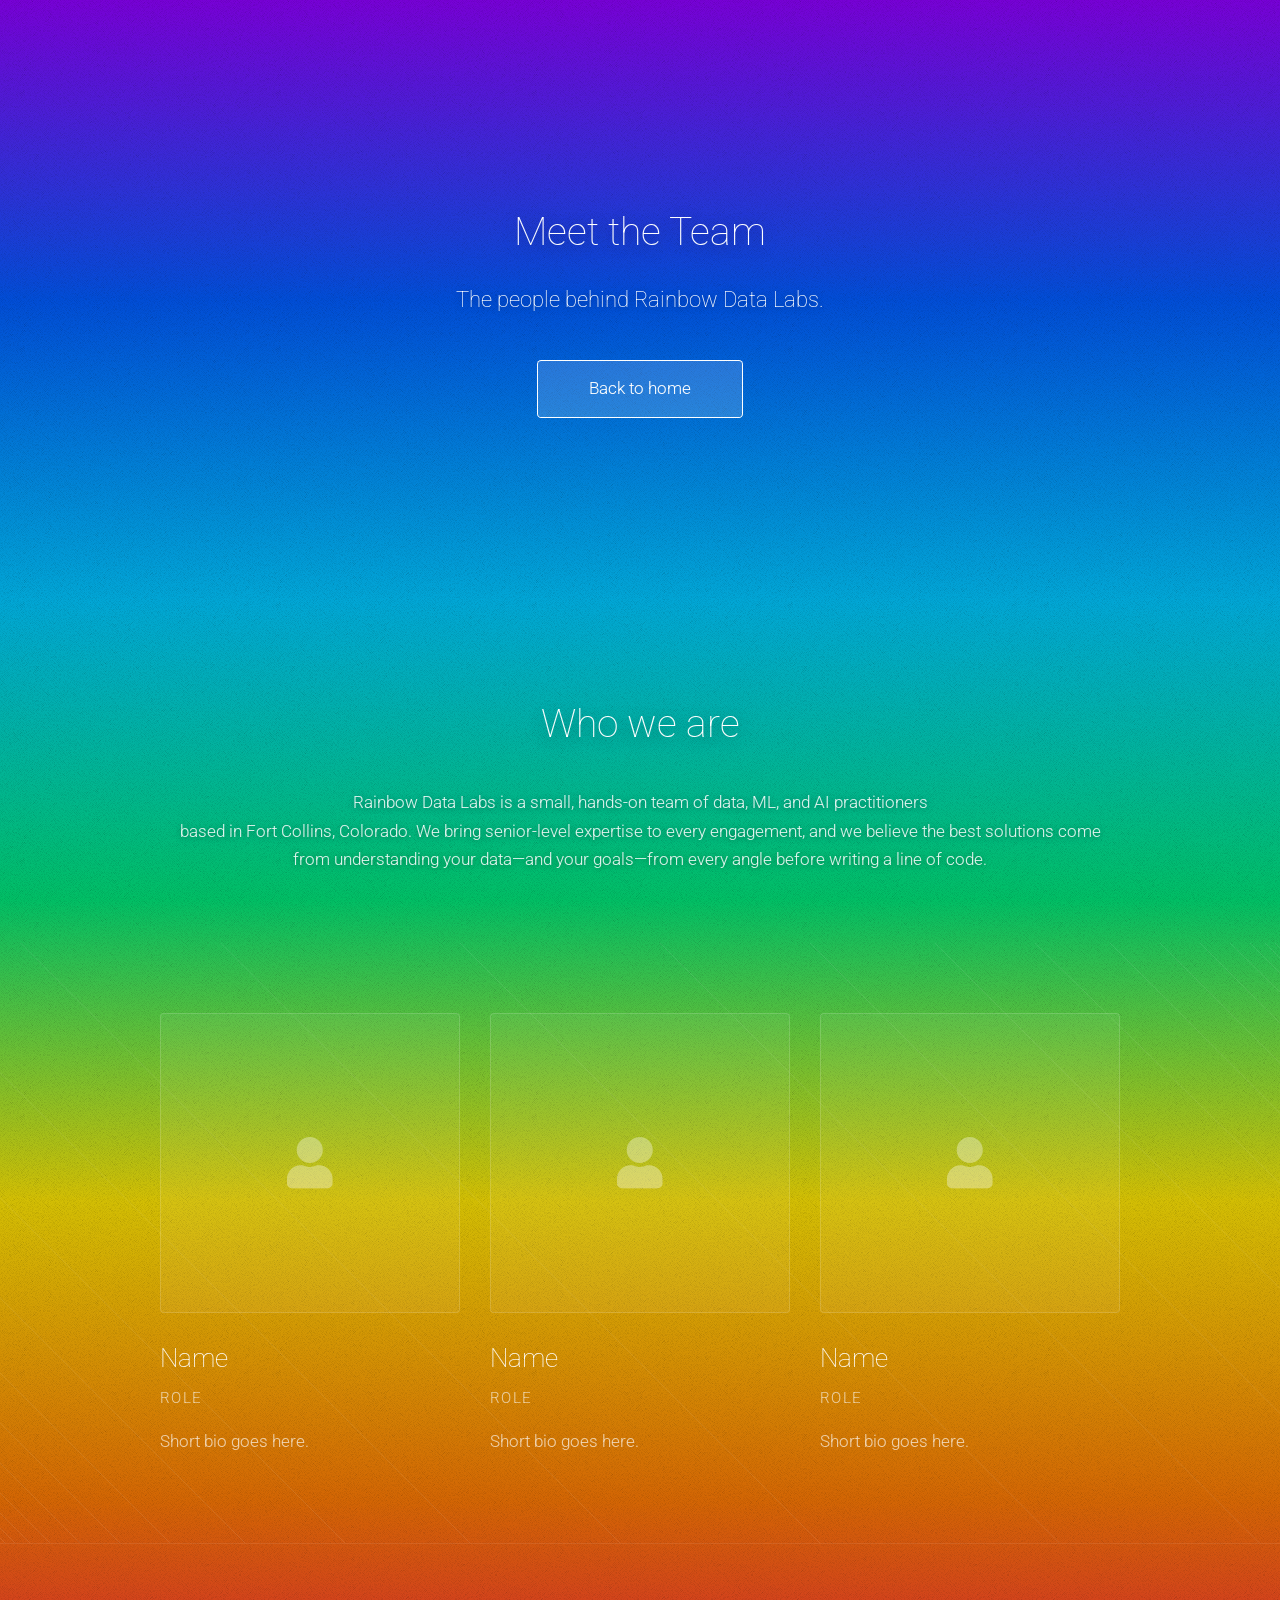
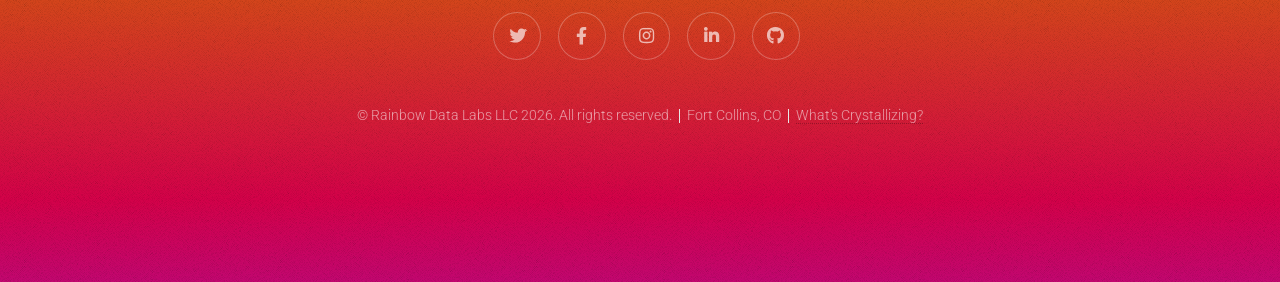
==== commit c396a891: "Add What's Crystallizing page for ongoing workstreams Standalone page showcasing in-progress workstr" ====
--- a/team.html
+++ b/team.html
@@ -127,7 +127,7 @@
 				</ul>
 				<div class="copyright">
 					<ul class="menu">
-						<li>&copy; Rainbow Data Labs LLC 2026. All rights reserved.</li><li>Fort Collins, CO</li>
+						<li>&copy; Rainbow Data Labs LLC 2026. All rights reserved.</li><li>Fort Collins, CO</li><li><a href="crystallizing.html">What's Crystallizing?</a></li>
 					</ul>
 				</div>
 			</section>
